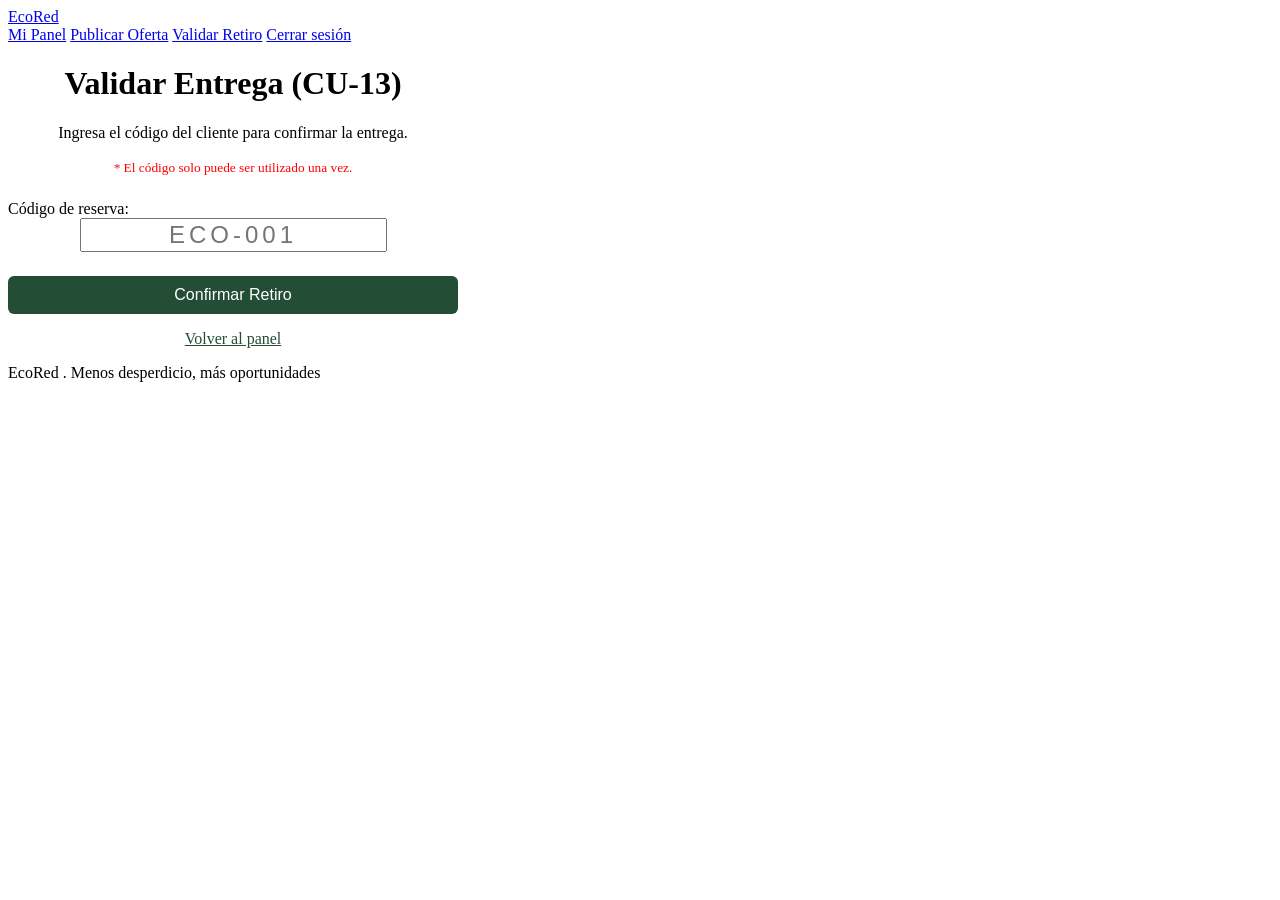
==== confirmar-retiro.html @ 134ef623 "Add files via upload" ====
<!DOCTYPE html>
<html lang="es">

<head>
    <meta charset="UTF-8">
    <meta name="viewport" content="width=device-width, initial-scale=1.0">
    <title>Confirmar Retiro | EcoRed</title>
    <link rel="stylesheet" href="css/estilos.css">
</head>

<body>
    <header>
        <a href="index.html">EcoRed</a>
        <nav aria-label="Navegación del comercio">
            <a href="panel-comercio.html">Mi Panel</a>
            <a href="publicar-oferta.html">Publicar Oferta</a>
            <a href="confirmar-retiro.html">Validar Retiro</a>
            <a href="login.html">Cerrar sesión</a>
        </nav>
    </header>

    <main class="tarjeta-login" style="max-width: 450px; text-align: center;">
        <h1>Validar Entrega (CU-13)</h1>
        <p>Ingresa el código del cliente para confirmar la entrega.</p>
        <p><small style="color: red;">* El código solo puede ser utilizado una vez.</small></p>

        <form action="procesar-retiro.php" method="POST" style="margin-top: 24px;">
            <p>
                <label for="codigo" style="display: block; text-align: left;">Código de reserva:</label>
                <input type="text" id="codigo" name="codigo_retiro" placeholder="ECO-001" 
                       style="text-align: center; font-size: 24px; letter-spacing: 4px; text-transform: uppercase;" 
                       required maxlength="10">
            </p>

            <p style="margin-top: 24px;">
                <button type="submit" style="width: 100%; font-size: 16px; background-color: #244d36; color: white; border: none; padding: 10px; border-radius: 6px; cursor: pointer;">Confirmar Retiro</button>
            </p>
        </form>
        
        <p style="margin-top: 16px;">
            <a href="panel-comercio.html" style="color: #244d36;">Volver al panel</a>
        </p>
    </main>

    <footer>
        <p>EcoRed . Menos desperdicio, más oportunidades</p>
    </footer>
</body>

</html>
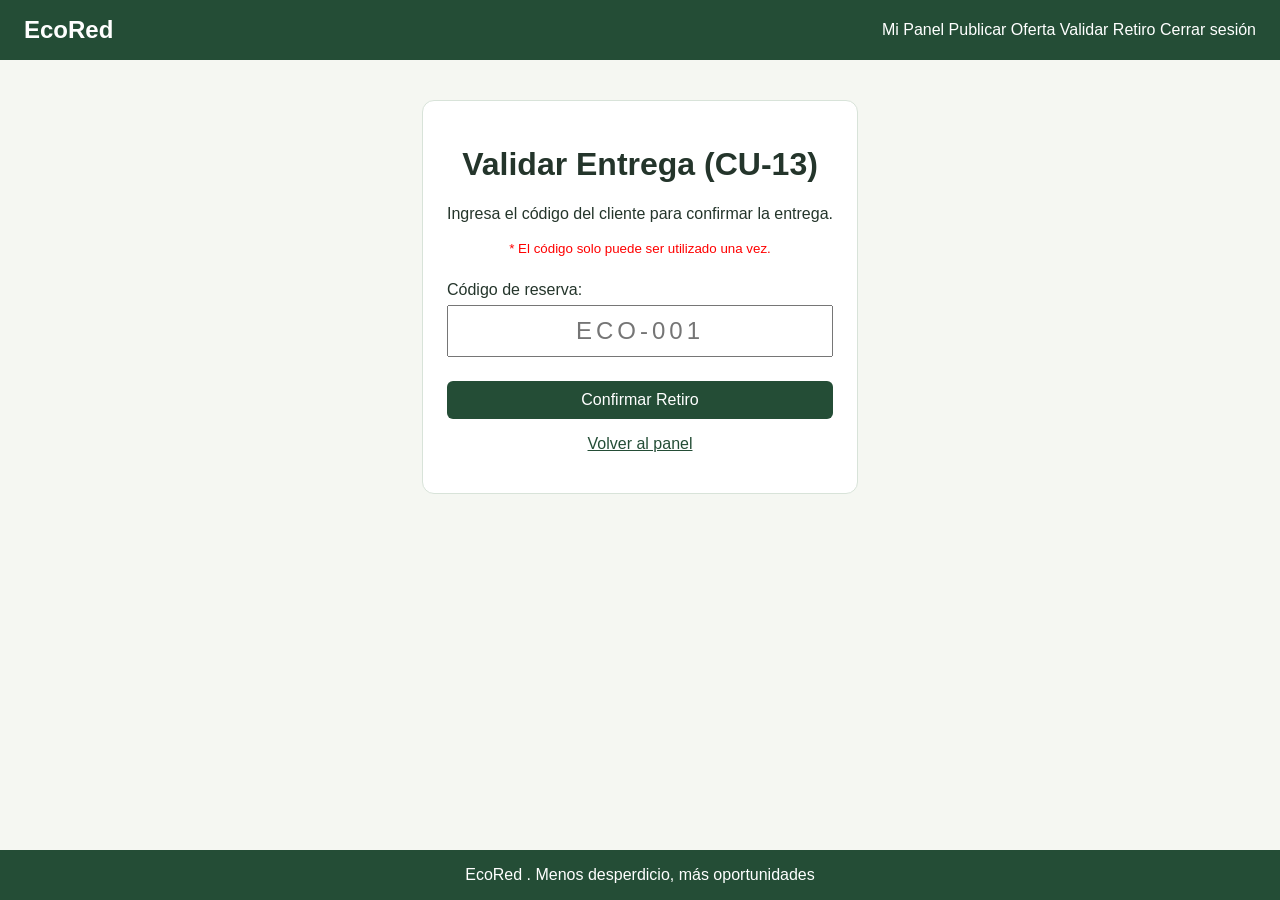
==== commit 38496ec8: "Fix stylesheet link in confirmar-retiro.html" ====
--- a/confirmar-retiro.html
+++ b/confirmar-retiro.html
@@ -5,7 +5,7 @@
     <meta charset="UTF-8">
     <meta name="viewport" content="width=device-width, initial-scale=1.0">
     <title>Confirmar Retiro | EcoRed</title>
-    <link rel="stylesheet" href="css/estilos.css">
+    <link rel="stylesheet" href="estilos.css">
 </head>
 
 <body>
@@ -47,4 +47,4 @@
     </footer>
 </body>
 
-</html>+</html>
--- a/estilos.css
+++ b/estilos.css
@@ -0,0 +1,123 @@
+/* Estilos comunes */
+body {
+    margin: 0;
+    font-family: Arial, sans-serif;
+    background-color: #f5f7f2;
+    color: #24352b;
+    min-height: 100vh;
+    display: flex;
+    flex-direction: column;
+}
+
+header {
+    background-color: #244d36;
+    padding: 16px 24px;
+    display: flex;
+    justify-content: space-between;
+    align-items: center;
+    gap: 16px;
+}
+
+header a {
+    color: white;
+    text-decoration: none;
+}
+
+header>a {
+    font-size: 24px;
+    font-weight: bold;
+}
+
+header a:hover {
+    text-decoration: underline;
+}
+
+footer {
+    background-color: #244d36;
+    color: white;
+    text-align: center;
+    padding: 16px 24px;
+    margin-top: auto;
+}
+
+footer p {
+    margin: 0;
+}
+
+/* Portada */
+.bienvenida {
+    background-color: #e4efe5;
+    padding: 48px 24px;
+    text-align: center;
+}
+
+.bienvenida h1 {
+    font-size: 32px;
+    margin: 0 0 16px;
+}
+
+.bienvenida p {
+    max-width: 600px;
+    margin: 0 auto;
+    line-height: 1.6;
+}
+
+#como-funciona {
+    max-width: 1000px;
+    margin: 0 auto;
+    padding: 32px 24px;
+}
+
+#como-funciona h2 {
+    text-align: center;
+}
+
+.pasos {
+    display: grid;
+    grid-template-columns: repeat(3, 1fr);
+    gap: 16px;
+}
+
+.pasos article {
+    background-color: white;
+    border: 1px solid #d8e3d9;
+    border-radius: 12px;
+    padding: 20px;
+}
+
+/* Inicio de sesión y panel de administración */
+.tarjeta-login {
+    max-width: 380px;
+    margin: 40px auto;
+    padding: 24px;
+    background-color: white;
+    border: 1px solid #d8e3d9;
+    border-radius: 12px;
+}
+
+.tarjeta-login label {
+    display: block;
+    margin-bottom: 6px;
+}
+
+.tarjeta-login input,
+.tarjeta-login button {
+    width: 100%;
+    box-sizing: border-box;
+    padding: 10px;
+    font: inherit;
+}
+
+.tarjeta-login button {
+    background-color: #244d36;
+    color: white;
+    border: 0;
+    border-radius: 6px;
+}
+
+/* Vista móvil */
+@media (max-width: 650px) {
+    .pasos {
+        grid-template-columns: 1fr;
+    }
+}
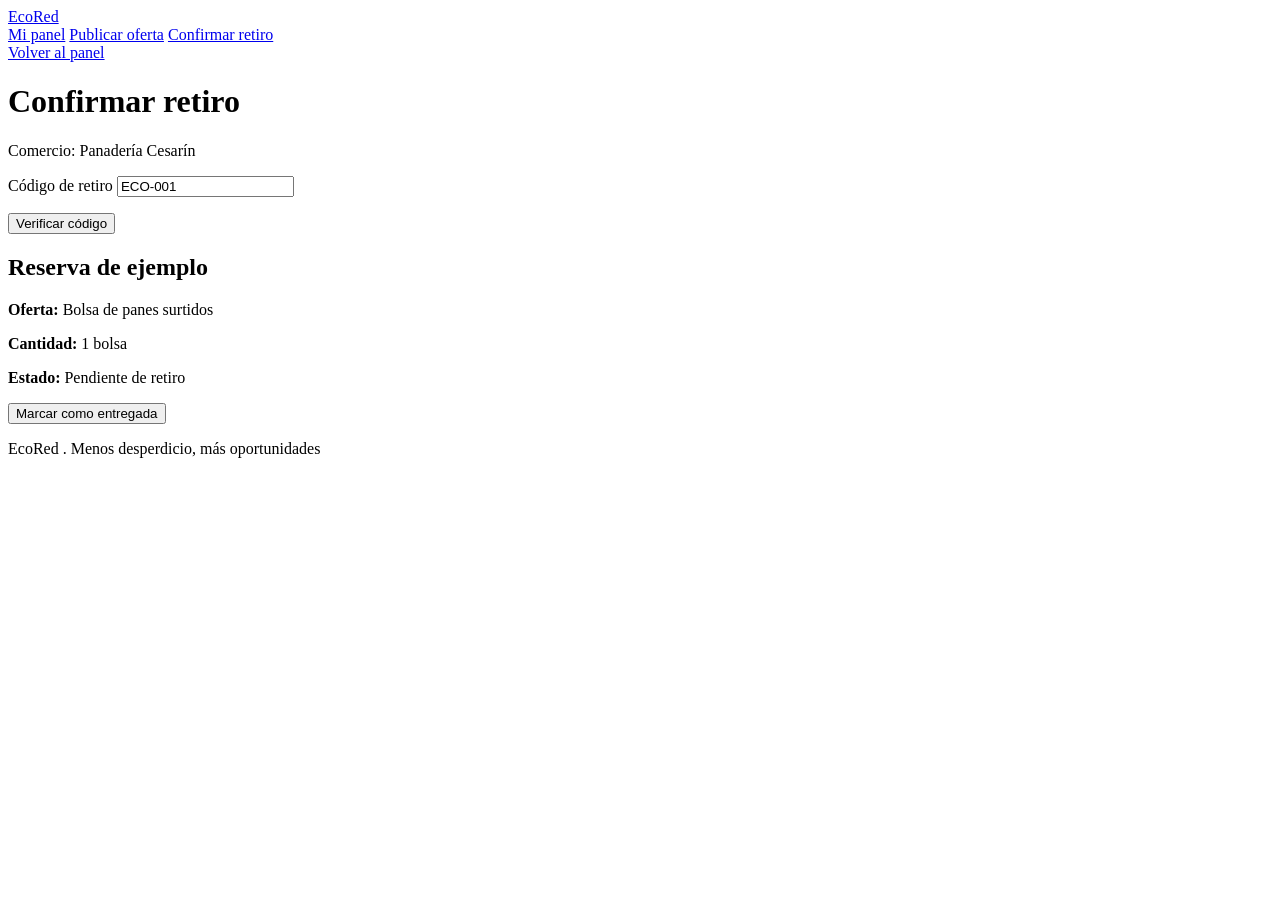
==== commit 0d330feb: "Add files via upload" ====
--- a/confirmar-retiro.html
+++ b/confirmar-retiro.html
@@ -1,50 +1,48 @@
-<!DOCTYPE html>
-<html lang="es">
-
-<head>
-    <meta charset="UTF-8">
-    <meta name="viewport" content="width=device-width, initial-scale=1.0">
-    <title>Confirmar Retiro | EcoRed</title>
-    <link rel="stylesheet" href="estilos.css">
-</head>
-
-<body>
-    <header>
-        <a href="index.html">EcoRed</a>
-        <nav aria-label="Navegación del comercio">
-            <a href="panel-comercio.html">Mi Panel</a>
-            <a href="publicar-oferta.html">Publicar Oferta</a>
-            <a href="confirmar-retiro.html">Validar Retiro</a>
-            <a href="login.html">Cerrar sesión</a>
-        </nav>
-    </header>
-
-    <main class="tarjeta-login" style="max-width: 450px; text-align: center;">
-        <h1>Validar Entrega (CU-13)</h1>
-        <p>Ingresa el código del cliente para confirmar la entrega.</p>
-        <p><small style="color: red;">* El código solo puede ser utilizado una vez.</small></p>
-
-        <form action="procesar-retiro.php" method="POST" style="margin-top: 24px;">
-            <p>
-                <label for="codigo" style="display: block; text-align: left;">Código de reserva:</label>
-                <input type="text" id="codigo" name="codigo_retiro" placeholder="ECO-001" 
-                       style="text-align: center; font-size: 24px; letter-spacing: 4px; text-transform: uppercase;" 
-                       required maxlength="10">
-            </p>
-
-            <p style="margin-top: 24px;">
-                <button type="submit" style="width: 100%; font-size: 16px; background-color: #244d36; color: white; border: none; padding: 10px; border-radius: 6px; cursor: pointer;">Confirmar Retiro</button>
-            </p>
-        </form>
-        
-        <p style="margin-top: 16px;">
-            <a href="panel-comercio.html" style="color: #244d36;">Volver al panel</a>
-        </p>
-    </main>
-
-    <footer>
-        <p>EcoRed . Menos desperdicio, más oportunidades</p>
-    </footer>
-</body>
-
-</html>
+<!DOCTYPE html>
+<html lang="es">
+
+<head>
+    <meta charset="UTF-8">
+    <meta name="viewport" content="width=device-width, initial-scale=1.0">
+    <title>Confirmar retiro | EcoRed</title>
+    <link rel="stylesheet" href="css/estilos.css">
+</head>
+
+<body>
+    <header>
+        <a href="index.html">EcoRed</a>
+
+        <nav aria-label="Navegación del comercio">
+            <a href="panel-comercio.html">Mi panel</a>
+            <a href="publicar-oferta.html">Publicar oferta</a>
+            <a href="confirmar-retiro.html">Confirmar retiro</a>
+        </nav>
+    </header>
+    <main class="tarjeta-login">
+        <a href="panel-comercio.html">Volver al panel</a>
+
+        <h1>Confirmar retiro</h1>
+        <p>Comercio: Panadería Cesarín</p>
+
+        <form>
+            <p>
+                <label for="codigo-retiro">Código de retiro</label>
+                <input type="text" id="codigo-retiro" value="ECO-001">
+            </p>
+            <button type="button">Verificar código</button>
+        </form>
+
+        <section>
+            <h2>Reserva de ejemplo</h2>
+            <p><strong>Oferta:</strong> Bolsa de panes surtidos</p>
+            <p><strong>Cantidad:</strong> 1 bolsa</p>
+            <p><strong>Estado:</strong> Pendiente de retiro</p>
+            <button type="button">Marcar como entregada</button>
+        </section>
+    </main>
+    <footer>
+        <p>EcoRed . Menos desperdicio, más oportunidades</p>
+    </footer>
+</body>
+
+</html>
